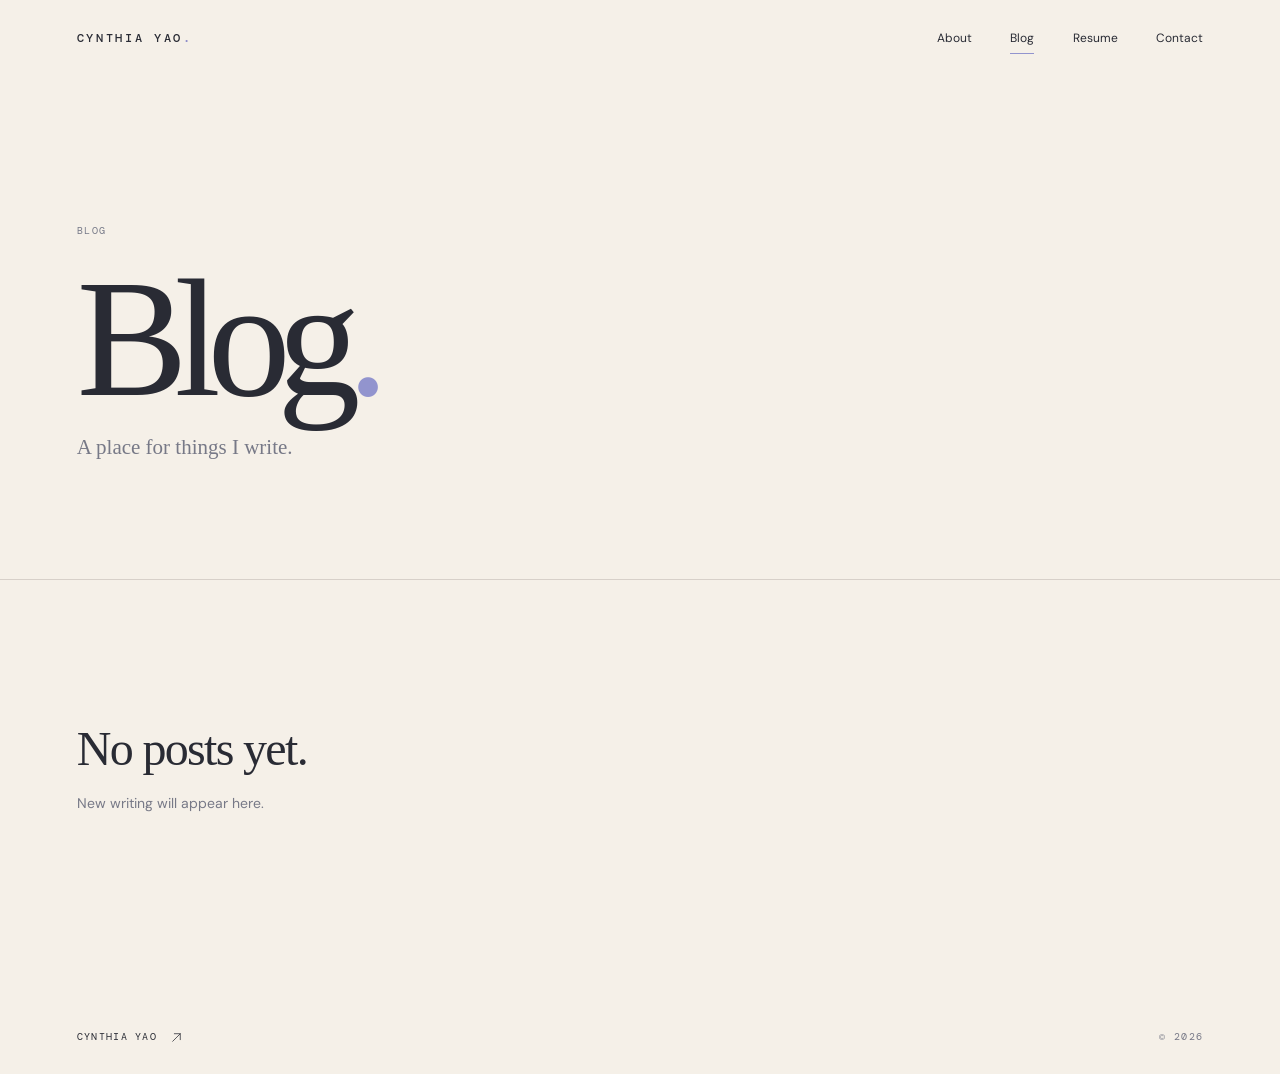
==== blog.html @ 7bd81b41 "Add files via upload" ====
<!doctype html><html lang="en"><head><meta charset="utf-8"><meta name="viewport" content="width=device-width,initial-scale=1"><meta name="theme-color" content="#f5f0e8"><meta name="description" content="Blog — Cynthia Yao"><title>Blog — Cynthia Yao</title><link rel="stylesheet" href="assets/styles.css"></head><body><div class="progress" aria-hidden="true"></div><header class="topbar"><a href="index.html#home" class="brand">CYNTHIA YAO<span class="brand-dot">.</span></a><button class="menu-toggle" aria-label="Toggle navigation" aria-expanded="false">Menu <span class="menu-glyph" aria-hidden="true">+</span></button><nav class="nav" aria-label="Main navigation"><a href="index.html#about">About</a><a href="blog.html" aria-current="page">Blog</a><a href="index.html#resume">Resume</a><a href="index.html#contact">Contact</a></nav></header><main class="blog-main">
<section class="blog-page-hero" aria-labelledby="blog-page-title">
  <span class="eyebrow reveal">BLOG</span>
  <h1 id="blog-page-title" class="reveal">Blog<span class="period">.</span></h1>
  <p class="blog-page-note reveal">A place for things I write.</p>
</section>
<section class="blog-index section" aria-label="Blog posts">
  <div class="blog-empty reveal">
    <p>No posts yet.</p>
    <span>New writing will appear here.</span>
  </div>
</section>
</main><footer><a href="index.html#home">CYNTHIA YAO <svg class="thin-arrow footer-arrow" viewBox="0 0 24 24" fill="none" aria-hidden="true"><path d="M5 19 19 5M8 5h11v11"/></svg></a><span>© <span id="year"></span></span></footer><script src="assets/script.js" defer></script></body></html>
---- assets/styles.css ----
@import url('https://fonts.googleapis.com/css2?family=DM+Sans:wght@400;500;600&family=DM+Mono:wght@400;500&family=Manrope:wght@400;500&display=swap');
:root{--gutter:clamp(24px,6vw,100px);--cream:#f5f0e8;--ink:#292b34;--muted:#777987;--purple:#9294ce;--line:#d7d0c9;--ease:cubic-bezier(.22,1,.36,1)}*{box-sizing:border-box}html{scroll-behavior:smooth;scroll-padding-top:80px}body{margin:0;background:var(--cream);color:var(--ink);font-family:'DM Sans',sans-serif;-webkit-font-smoothing:antialiased}a{color:inherit;text-decoration:none}button{font:inherit}.progress{position:fixed;z-index:30;top:0;left:0;height:2px;width:0;background:#8384d2;transition:width .1s linear}.topbar{position:absolute;top:0;left:0;right:0;z-index:10;display:flex;align-items:center;justify-content:space-between;padding:29px var(--gutter)}.brand{font:500 12px 'DM Mono',monospace;letter-spacing:.22em}.brand-dot{color:#8887c8}.nav{display:flex;gap:clamp(18px,3vw,46px)}.nav a{font-size:12px;position:relative}.nav a:after{content:'';position:absolute;bottom:-8px;left:0;width:0;height:1px;background:var(--purple);transition:width .35s}.nav a:hover:after{width:100%}.menu-toggle{display:none}.hero{position:relative;min-height:760px;height:min(850px,100svh);display:grid;grid-template-columns:47% 53%;overflow:hidden;border-bottom:1px solid var(--line)}.hero-copy{position:relative;z-index:2;padding:clamp(155px,18vh,220px) 0 80px var(--gutter)}.eyebrow,.micro-note,.visual-label,.art-index,.hero-edge,.scroll-cue{font:10px 'DM Mono',monospace;letter-spacing:.15em;color:#767988}.mini-line{display:inline-block;width:37px;border-top:1px solid #a9a7ad;margin:0 15px;vertical-align:middle}.hero h1,h2{font-family:Georgia,'Times New Roman',serif;font-weight:400;letter-spacing:-.067em}.hero h1{font-size:clamp(84px,10.5vw,165px);line-height:.86;margin:48px 0 35px}.hero h1 em,h2 em{font-weight:400}.period{color:var(--purple)}.hero-intro,.body-copy{max-width:390px;color:var(--muted);font-family:Georgia,serif;font-size:clamp(17px,1.7vw,21px);line-height:1.7}.hero-intro{max-width:340px}.scroll-cue{display:inline-flex;gap:25px;align-items:center;margin-top:90px}.scroll-cue span{font:26px Georgia;transition:transform .35s}.scroll-cue:hover span{transform:translateY(8px)}.hero-art{position:relative;isolation:isolate;overflow:hidden}.art-back{position:absolute;inset:0;background:radial-gradient(circle at 55% 43%,#d9d7ed 0%,#ece8e4 50%,#f5f0e8 83%)}.sculpture{position:absolute;left:-16%;top:5%;width:125%;height:102%;object-fit:cover;object-position:55% 42%;mix-blend-mode:multiply;opacity:.93;transform:translate3d(var(--mx,0px),var(--my,0px),0) scale(1.08);transition:transform 1.2s var(--ease);mask-image:linear-gradient(to right,transparent 0%,black 24%)}.orbit{position:absolute;inset:0;width:100%;height:100%;overflow:visible;fill:none;stroke:#898bd1;stroke-width:.75;opacity:.55;pointer-events:none}.orbit path{stroke-dasharray:900;stroke-dashoffset:900;animation:draw 3.5s .5s var(--ease) forwards}.art-index{position:absolute;right:50px;bottom:55px}.hero-edge{position:absolute;bottom:33px;left:var(--gutter)}@keyframes draw{to{stroke-dashoffset:0}}.section{position:relative;padding:140px var(--gutter);overflow:hidden}.section h2{font-size:clamp(58px,7.5vw,110px);line-height:1.03;margin:36px 0}.about{display:grid;grid-template-columns:1fr 44%;gap:8%;align-items:center;min-height:730px}.about .body-copy{max-width:450px}.about-visual{position:relative;height:470px;overflow:hidden}.about-visual img{width:100%;height:115%;object-fit:cover;object-position:center;transform:translateY(var(--scroll-offset,0px)) scale(1.04);filter:saturate(.72)}.visual-label{position:absolute;bottom:17px;right:20px;background:#f5f0e8df;padding:9px 12px}.section-rail{position:absolute;top:0;left:50%;height:100%;width:1px;background:linear-gradient(transparent,#c4b6bb55,transparent);transform:rotate(17deg);pointer-events:none}.blog{background:#eeebed;border-top:1px solid var(--line);border-bottom:1px solid var(--line);min-height:660px}.blog-top{display:flex;align-items:end;justify-content:space-between;gap:30px}.blog-top .body-copy{max-width:280px}.empty-posts{margin-top:85px;border-top:1px solid #bcb9c4;border-bottom:1px solid #bcb9c4;display:flex;align-items:center;justify-content:space-between;padding:40px 0}.empty-posts>span:first-child{font:11px 'DM Mono',monospace;letter-spacing:.16em}.big-arrow{font:65px Georgia;color:#8586bd;transition:transform .4s var(--ease)}.empty-posts:hover .big-arrow{transform:translate(12px,-12px)}.blog .micro-note{margin-top:22px}.resume{min-height:740px;display:grid;grid-template-columns:44% 1fr;gap:10%;align-items:center}.resume-art{height:530px;overflow:hidden;border-radius:45% 45% 0 0 / 26% 26% 0 0;opacity:.8}.resume-art img{width:100%;height:100%;object-fit:cover;filter:saturate(.65)}.resume-items{margin-top:52px;max-width:460px}.resume-items div{display:flex;justify-content:space-between;border-top:1px solid var(--line);padding:21px 0;font:11px 'DM Mono',monospace;letter-spacing:.15em}.resume-items div:last-child{border-bottom:1px solid var(--line)}.resume-items span{color:#8a8ac2}.resume .micro-note{display:block;margin-top:22px}.contact{background:#e9e5e5;min-height:630px}.contact-layout{display:grid;grid-template-columns:1.2fr .8fr;gap:10%;align-items:center}.contact h2{font-size:clamp(80px,10vw,145px)}.contact-details{padding-top:30px}.contact-details div{border-bottom:1px solid #cfc7c9;padding:20px 0}.contact-details div>span{font:10px 'DM Mono',monospace;letter-spacing:.15em;color:#8c88a0}.contact-details p{font-family:Georgia,serif;font-size:20px;color:#777987}.closing-orbit{position:absolute;width:420px;height:420px;border:1px solid #a6a3d5;border-radius:50%;bottom:-320px;left:12%;transform:rotateX(65deg)}footer{padding:30px var(--gutter);display:flex;justify-content:space-between;gap:20px;font:10px 'DM Mono',monospace;letter-spacing:.13em}footer span{color:var(--muted)}.reveal{opacity:0;transform:translateY(38px);transition:opacity .95s var(--ease),transform .95s var(--ease)}.reveal.visible{opacity:1;transform:translateY(0)}.hero-copy .reveal:nth-child(2){transition-delay:.12s}.hero-copy .reveal:nth-child(3){transition-delay:.22s}.hero-copy .reveal:nth-child(4){transition-delay:.35s}@media(max-width:850px){.hero{min-height:730px;height:auto;grid-template-columns:1fr}.hero-copy{padding:160px 30px 120px}.hero h1{font-size:clamp(85px,17vw,140px)}.hero-art{position:absolute;inset:10% 0 0 32%;opacity:.46;z-index:0}.hero-copy{z-index:1}.hero-edge{left:30px}.about,.resume,.contact-layout{grid-template-columns:1fr;gap:60px}.about{min-height:auto}.about-visual{height:360px}.resume-art{height:380px;max-width:450px}.section{padding:105px 30px}.blog-top{display:block}.contact{min-height:auto}.contact h2{font-size:clamp(70px,12vw,115px)}}@media(max-width:560px){.topbar{padding:25px 22px}.menu-toggle{display:block;border:0;background:transparent;font:11px 'DM Mono',monospace;letter-spacing:.08em}.menu-toggle span{margin-left:8px}.nav{position:absolute;top:65px;left:15px;right:15px;background:#f5f0e8f5;border:1px solid var(--line);padding:23px;display:none;flex-direction:column;gap:23px}.nav.open{display:flex}.hero{min-height:730px}.hero-copy{padding:175px 24px 105px}.hero h1{font-size:clamp(84px,19vw,125px)}.hero-art{inset:4% -36% 15% 20%;opacity:.43}.hero-intro{max-width:250px}.hero-edge{left:24px;font-size:8px}.scroll-cue{margin-top:70px}.section{padding:95px 24px}.section h2{font-size:clamp(55px,12vw,75px)}.about-visual{height:310px}.blog{min-height:550px}.blog-top .body-copy{max-width:340px}.empty-posts{margin-top:65px}.resume-art{height:310px}.contact h2{font-size:75px}.contact-details{padding-top:0}footer{padding:25px 24px;flex-direction:column}}@media(prefers-reduced-motion:reduce){html{scroll-behavior:auto}*,*:before,*:after{animation:none!important;transition:none!important}.reveal{opacity:1;transform:none}.orbit path{stroke-dashoffset:0}}


/* Unified layout, accessible navigation and quiet interactions. */
.topbar{padding-inline:var(--gutter);min-height:76px}
.hero-copy{padding-left:var(--gutter)}
.hero-edge{display:none}
.thin-arrow{width:17px;height:17px;stroke:currentColor;stroke-width:1.4;stroke-linecap:round;stroke-linejoin:round;flex:none;transition:transform .35s var(--ease)}
.scroll-cue{gap:12px;align-items:center}.scroll-cue:hover .thin-arrow{transform:translateY(6px)}
.link-arrow{width:26px;height:26px;color:var(--purple)}
.footer-arrow{width:13px;height:13px;vertical-align:middle;margin-left:6px}
.menu-glyph{font-size:16px}
:focus-visible{outline:2px solid #7474bb;outline-offset:5px}
/* Exactly three equal-width repeating units, stretching edge-to-edge. */
.motion-ticker{width:100%;background:#ebe7f3;border-block:1px solid var(--line);padding:0 var(--gutter);min-height:70px;display:flex;align-items:center}
.ticker-track{display:grid;grid-template-columns:repeat(3,minmax(0,1fr));width:100%;gap:0;align-items:center}
.ticker-repeat{min-width:0;display:flex;justify-content:space-between;align-items:center;gap:clamp(3px,.65vw,12px);padding:0 clamp(6px,1.1vw,18px);font:500 clamp(8px,.77vw,12px) 'DM Mono',monospace;letter-spacing:.04em;white-space:nowrap;color:#606080}
.ticker-repeat:first-child{padding-left:0}.ticker-repeat:last-child{padding-right:0}
.ticker-star{font-family:'Apple Color Emoji','Segoe UI Emoji','Noto Color Emoji',sans-serif;font-size:clamp(12px,1.15vw,17px);line-height:1;flex:none;animation:none!important;transform:none!important}
/* Three units fill the available desktop width; smaller viewports use a clean stacked layout. */
@media(max-width:1000px){.ticker-repeat{font-size:clamp(7px,.9vw,10px);letter-spacing:0;padding-inline:5px}}
@media(max-width:680px){.motion-ticker{padding:14px var(--gutter)}.ticker-track{grid-template-columns:1fr;gap:8px}.ticker-repeat{width:100%;justify-content:space-between;font-size:10px;letter-spacing:.08em;padding:0!important}.ticker-star{font-size:15px}}
/* Breathing exercise: 4 seconds inhale, 4 seconds exhale. */
.about-visual{position:relative}
.breath-widget{position:absolute;right:18px;bottom:18px;z-index:3;display:flex;flex-direction:column;align-items:center;gap:10px;padding:17px 21px;background:#f7f3edee;backdrop-filter:blur(12px);border:1px solid #e4dfec;color:#686583}
.breath-label{font:9px 'DM Mono',monospace;letter-spacing:.12em;white-space:nowrap}
.breath-button{position:relative;width:84px;height:84px;border:0;background:transparent;cursor:pointer;color:#5f608e;display:grid;place-items:center;touch-action:manipulation}
.breath-ring{position:absolute;inset:13px;border:1.5px solid #8e8acb;border-radius:50%;background:#aaa8df1a;transform:scale(.8)}
.breath-ring.breathing{animation:breathe 8s ease-in-out infinite}
.breath-core{position:relative;z-index:1;font:12px 'DM Mono',monospace}
.breath-status{font:10px 'DM Mono',monospace;color:#77788c;min-height:1.3em}
@keyframes breathe{0%{transform:scale(.8)}50%{transform:scale(1.25)}100%{transform:scale(.8)}}
@media(max-width:560px){:root{--gutter:24px}.topbar{padding:20px var(--gutter)}.hero-copy{padding-left:var(--gutter)}.breath-widget{right:10px;bottom:10px;padding:12px}.breath-button{width:68px;height:68px}}
@media(prefers-reduced-motion:reduce){.breath-ring.breathing{animation:none;transform:scale(1)}.thin-arrow{transition:none}}

/* Blog highlights and dedicated index */
.blog{min-height:auto}.blog-top{align-items:end}.text-link,.see-more,.back-link{display:inline-flex;align-items:center;gap:12px;font:500 12px 'DM Mono',monospace;letter-spacing:.07em;border-bottom:1px solid #7779aa;padding-bottom:12px;white-space:nowrap}.text-link:hover .thin-arrow,.see-more:hover .thin-arrow{transform:translate(4px,-4px)}.post-grid{display:grid;grid-template-columns:repeat(3,minmax(0,1fr));gap:clamp(14px,2vw,32px);margin-top:65px}.post-card{min-width:0;min-height:255px;padding:24px 0;border-top:1px solid #aaa7b7;display:flex;flex-direction:column;transition:border-color .25s}.post-card:hover{border-color:#7576bb}.post-number{font:10px 'DM Mono',monospace;letter-spacing:.1em;color:#77788c}.post-placeholder{font:400 clamp(25px,2.7vw,39px)/1.15 Georgia,serif;letter-spacing:-.04em;margin-top:40px}.post-card p{color:var(--muted);font:15px Georgia,serif;line-height:1.5;margin-top:auto}.see-more{margin-top:26px}.blog-page-hero{position:relative;min-height:510px;padding:180px var(--gutter) 110px;overflow:hidden;border-bottom:1px solid var(--line)}.blog-page-hero h1{font:400 clamp(95px,16vw,220px)/.9 Georgia,serif;letter-spacing:-.08em;margin:35px 0 25px}.blog-page-note{font:18px Georgia,serif;color:var(--muted)}.blog-page-accent{position:absolute;width:min(43vw,550px);height:min(43vw,550px);border:1px solid #a7a0d6;border-radius:46% 54% 64% 36% / 55% 36% 64% 45%;right:-9%;top:13%;transform:rotate(-25deg);opacity:.45;pointer-events:none}.nav [aria-current="page"]:after{width:100%}.blog-index{min-height:550px}.blog-index-heading{display:flex;justify-content:space-between;gap:20px}.post-grid--index{margin-top:60px}.blog-help{font:13px 'DM Sans',sans-serif;color:var(--muted);margin-top:30px}.back-link{margin-top:65px}.back-link:hover .thin-arrow{transform:translateX(-4px)}@media(max-width:760px){.post-grid{grid-template-columns:1fr;gap:10px;margin-top:35px}.post-card{min-height:170px}.post-placeholder{margin-top:24px}.blog-top{align-items:start;gap:15px}.text-link{margin-top:45px}.blog-page-hero{padding-top:150px;min-height:390px}.blog-page-accent{opacity:.25}.blog-index-heading{flex-wrap:wrap}}@media(max-width:450px){.blog-top{display:flex;flex-direction:column}.text-link{margin-top:0}.blog-page-hero h1{font-size:100px}}

/* Blog refinement: one CTA on home, quiet dedicated reading page. */
.blog-top .text-link{display:none}
.blog-page-hero{min-height:0;padding:clamp(145px,17vw,220px) var(--gutter) clamp(75px,9vw,130px);border-bottom:1px solid var(--line)}
.blog-page-hero h1{font-size:clamp(86px,13vw,176px);margin:26px 0 18px}
.blog-page-note{margin:0;max-width:420px;font-size:clamp(17px,1.8vw,21px);line-height:1.5}
.blog-index{min-height:420px;padding-top:75px;padding-bottom:120px}
.blog-index-heading{border-bottom:1px solid var(--line);padding-bottom:24px}
.blog-empty{padding:65px 0 0;max-width:540px}
.blog-empty p{font:400 clamp(32px,4vw,48px)/1.2 Georgia,serif;letter-spacing:-.035em;margin:0 0 14px}
.blog-empty span{font-size:14px;color:var(--muted)}
@media(max-width:560px){.blog-page-hero{padding-top:150px;padding-bottom:70px}.blog-page-hero h1{font-size:clamp(80px,18vw,110px)}.blog-index{padding-top:55px;padding-bottom:95px}}
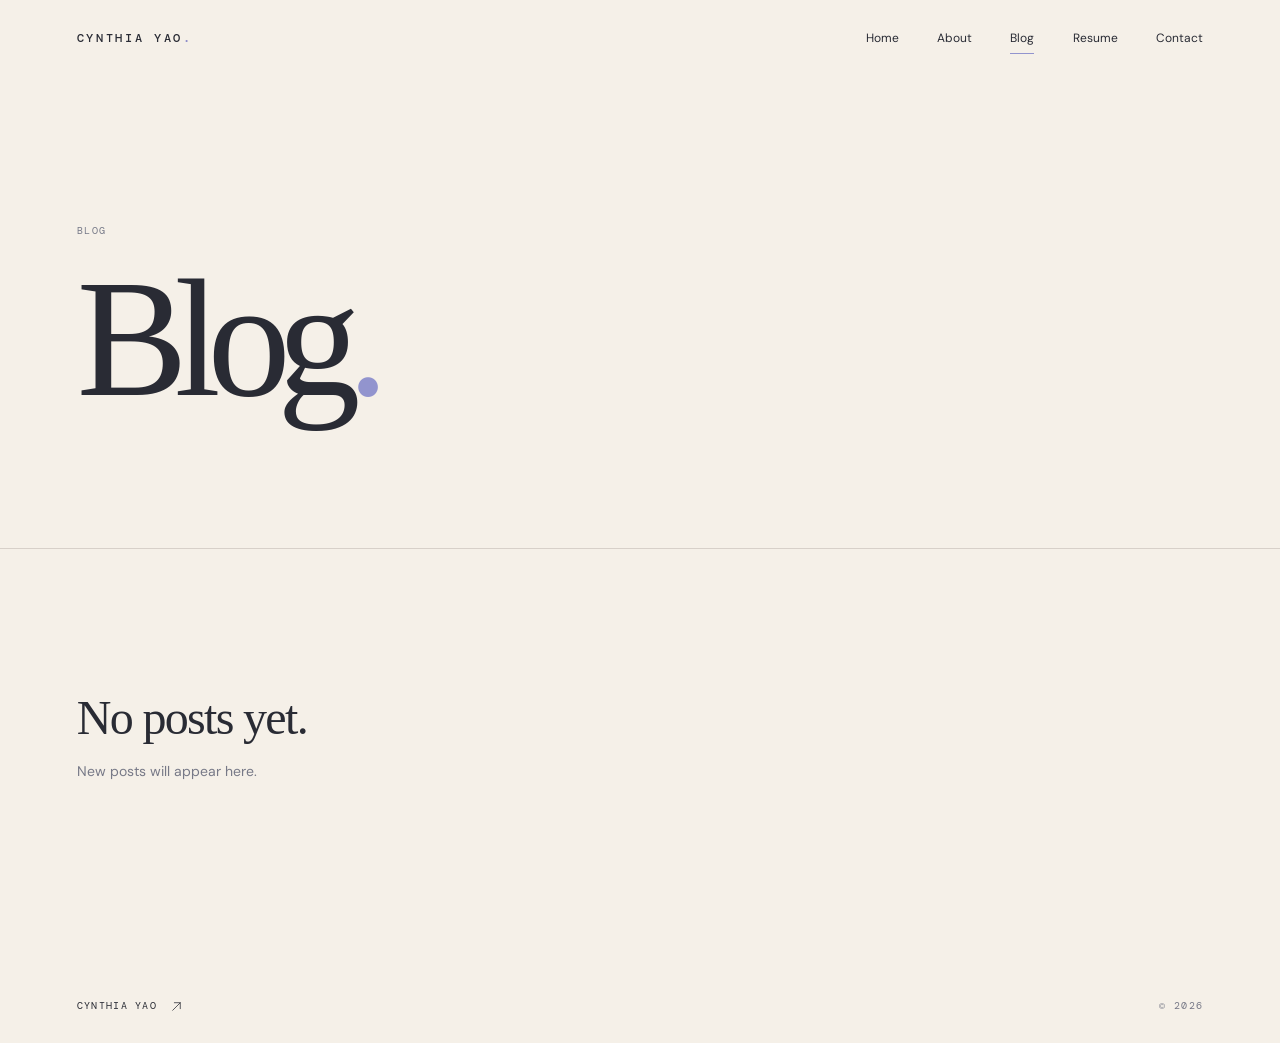
==== commit d6d70d5f: "Add files via upload" ====
--- a/blog.html
+++ b/blog.html
@@ -1,13 +1,13 @@
-<!doctype html><html lang="en"><head><meta charset="utf-8"><meta name="viewport" content="width=device-width,initial-scale=1"><meta name="theme-color" content="#f5f0e8"><meta name="description" content="Blog — Cynthia Yao"><title>Blog — Cynthia Yao</title><link rel="stylesheet" href="assets/styles.css"></head><body><div class="progress" aria-hidden="true"></div><header class="topbar"><a href="index.html#home" class="brand">CYNTHIA YAO<span class="brand-dot">.</span></a><button class="menu-toggle" aria-label="Toggle navigation" aria-expanded="false">Menu <span class="menu-glyph" aria-hidden="true">+</span></button><nav class="nav" aria-label="Main navigation"><a href="index.html#about">About</a><a href="blog.html" aria-current="page">Blog</a><a href="index.html#resume">Resume</a><a href="index.html#contact">Contact</a></nav></header><main class="blog-main">
+<!doctype html><html lang="en"><head><meta charset="utf-8"><meta name="viewport" content="width=device-width,initial-scale=1"><meta name="theme-color" content="#f5f0e8"><meta name="description" content="Blog — Cynthia Yao"><title>Blog — Cynthia Yao</title><link rel="stylesheet" href="assets/styles.css"></head><body><div class="progress" aria-hidden="true"></div><header class="topbar"><a href="index.html#home" class="brand">CYNTHIA YAO<span class="brand-dot">.</span></a><button class="menu-toggle" aria-label="Toggle navigation" aria-expanded="false">Menu <span class="menu-glyph" aria-hidden="true">+</span></button><nav class="nav" aria-label="Main navigation"><a href="index.html#home">Home</a><a href="index.html#about">About</a><a href="blog.html" aria-current="page">Blog</a><a href="index.html#resume">Resume</a><a href="index.html#contact">Contact</a></nav></header><main class="blog-main">
 <section class="blog-page-hero" aria-labelledby="blog-page-title">
   <span class="eyebrow reveal">BLOG</span>
   <h1 id="blog-page-title" class="reveal">Blog<span class="period">.</span></h1>
-  <p class="blog-page-note reveal">A place for things I write.</p>
+  <p class="blog-page-note reveal"></p>
 </section>
 <section class="blog-index section" aria-label="Blog posts">
   <div class="blog-empty reveal">
     <p>No posts yet.</p>
-    <span>New writing will appear here.</span>
+    <span>New posts will appear here.</span>
   </div>
 </section>
 </main><footer><a href="index.html#home">CYNTHIA YAO <svg class="thin-arrow footer-arrow" viewBox="0 0 24 24" fill="none" aria-hidden="true"><path d="M5 19 19 5M8 5h11v11"/></svg></a><span>© <span id="year"></span></span></footer><script src="assets/script.js" defer></script></body></html>
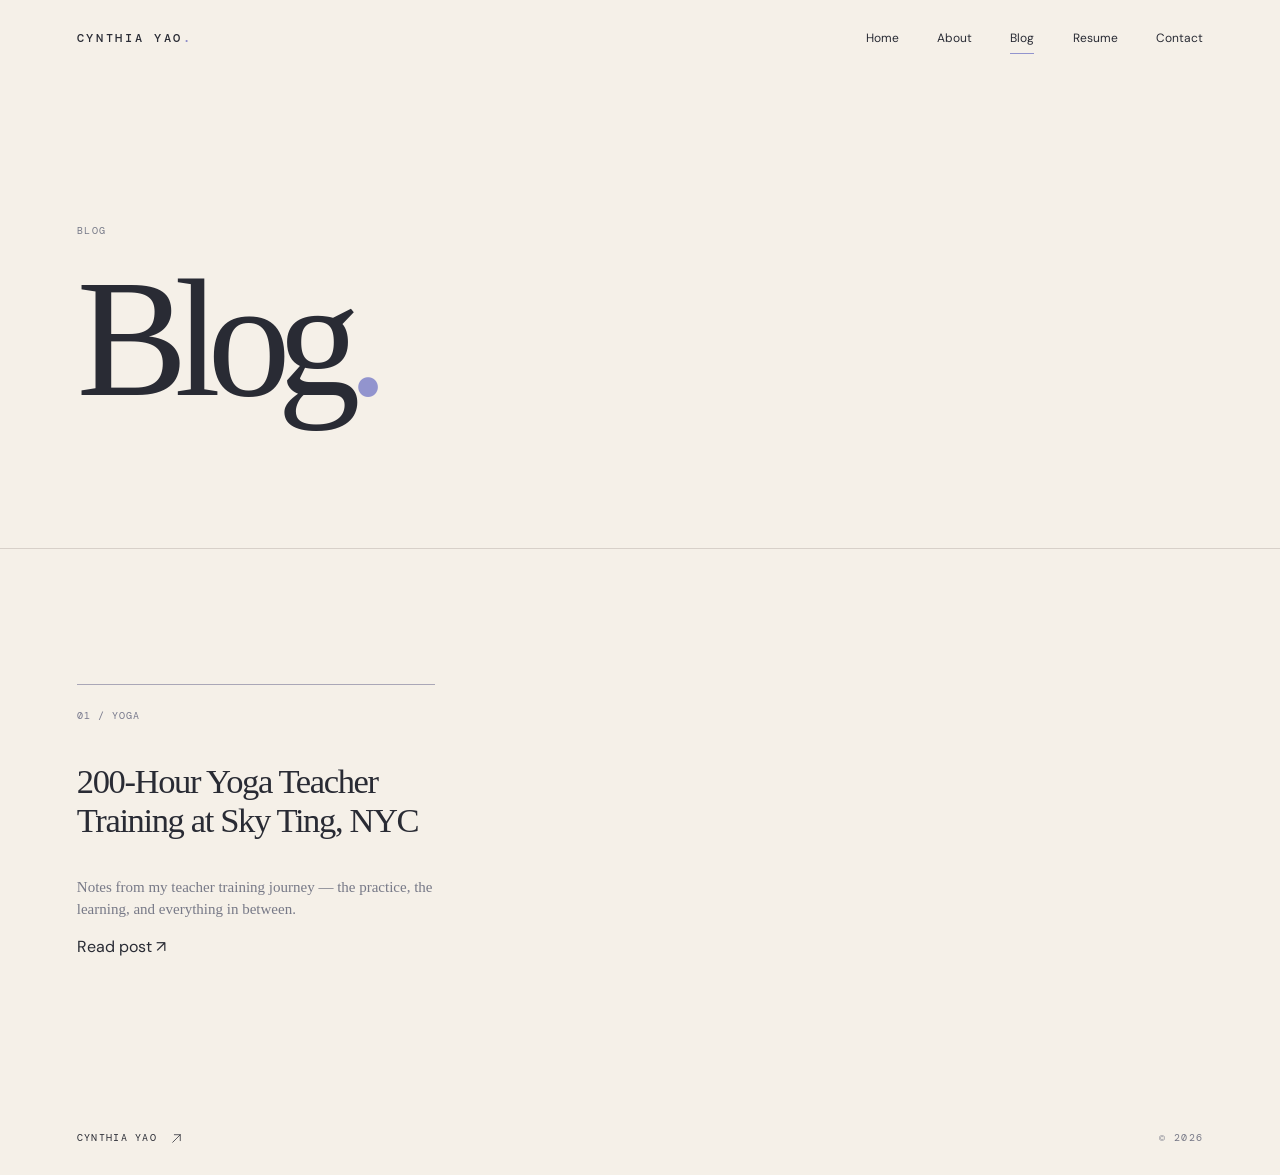
==== commit 019ecda5: "Add files via upload" ====
--- a/blog.html
+++ b/blog.html
@@ -5,9 +5,6 @@
   <p class="blog-page-note reveal"></p>
 </section>
 <section class="blog-index section" aria-label="Blog posts">
-  <div class="blog-empty reveal">
-    <p>No posts yet.</p>
-    <span>New posts will appear here.</span>
-  </div>
+  <div class="post-grid post-grid--index reveal"><article class="post-card"><span class="post-number">01 / YOGA</span><a class="post-title-link" href="sky-ting-200-hour-ytt.html"><h3 class="post-placeholder">200-Hour Yoga Teacher Training at Sky Ting, NYC</h3></a><p>Notes from my teacher training journey — the practice, the learning, and everything in between.</p><a class="post-read-link" href="sky-ting-200-hour-ytt.html">Read post ↗</a></article></div>
 </section>
 </main><footer><a href="index.html#home">CYNTHIA YAO <svg class="thin-arrow footer-arrow" viewBox="0 0 24 24" fill="none" aria-hidden="true"><path d="M5 19 19 5M8 5h11v11"/></svg></a><span>© <span id="year"></span></span></footer><script src="assets/script.js" defer></script></body></html>
--- a/assets/styles.css
+++ b/assets/styles.css
@@ -48,3 +48,32 @@
 .blog-empty p{font:400 clamp(32px,4vw,48px)/1.2 Georgia,serif;letter-spacing:-.035em;margin:0 0 14px}
 .blog-empty span{font-size:14px;color:var(--muted)}
 @media(max-width:560px){.blog-page-hero{padding-top:150px;padding-bottom:70px}.blog-page-hero h1{font-size:clamp(80px,18vw,110px)}.blog-index{padding-top:55px;padding-bottom:95px}}
+
+
+
+/* Plump hand-drawn goose with independent alternating feet. */
+.site-goose{position:fixed;bottom:8px;left:0;z-index:22;width:116px;height:100px;padding:0;border:0;background:transparent;cursor:pointer;opacity:0;pointer-events:none;touch-action:manipulation;transform:translate3d(-160px,0,0)}
+.site-goose.is-visible{opacity:1;pointer-events:auto}
+.site-goose.is-running{pointer-events:none}
+.site-goose svg{width:100%;height:100%;display:block;overflow:visible}
+.site-goose .goose-body-shape{fill:#fffefa;stroke:#39352f;stroke-width:2.6}
+.site-goose .goose-feathers{fill:#fffefa;stroke:#39352f;stroke-width:2.4}
+.site-goose .goose-wing{fill:#f7f5ee;stroke:#39352f;stroke-width:1.9}
+.site-goose .goose-bill{fill:#e8a05b;stroke:#bd7839;stroke-width:1.7}
+.site-goose .goose-leg{stroke:#d18b43;stroke-width:4;transform-box:fill-box;transform-origin:top center;animation:goose-step .42s ease-in-out infinite alternate}
+.site-goose .goose-leg-back{animation-direction:alternate-reverse}
+.site-goose .goose-bob{animation:goose-bob .42s ease-in-out infinite alternate}
+.site-goose.is-running .goose-leg,.site-goose.is-running .goose-bob{animation-duration:.16s}
+.site-goose:focus-visible{outline:2px solid #7779b6;outline-offset:3px;border-radius:12px}
+@keyframes goose-step{from{transform:rotate(-22deg)}to{transform:rotate(22deg)}}
+@keyframes goose-bob{from{transform:translateY(0)}to{transform:translateY(-2px)}}
+@media(max-width:600px){.site-goose{bottom:4px;width:96px;height:83px}}
+@media(prefers-reduced-motion:reduce){.site-goose,.site-goose.is-visible{opacity:0;pointer-events:none}.site-goose .goose-leg,.site-goose .goose-bob{animation:none}}
+
+.site-goose .goose-tail{fill:#fffefa;stroke:#39352f;stroke-width:2.4}
+
+/* Reference-inspired slender-neck goose, tiny bill and little outlined wing. */
+.site-goose .goose-body-shape{fill:#fffefa;stroke:#38332e;stroke-width:2.15}
+.site-goose .goose-wing{fill:none;stroke:#38332e;stroke-width:1.8}
+.site-goose .goose-tail{fill:#fffefa;stroke:#38332e;stroke-width:2}
+.site-goose .goose-leg{stroke:#cc873d;stroke-width:3}
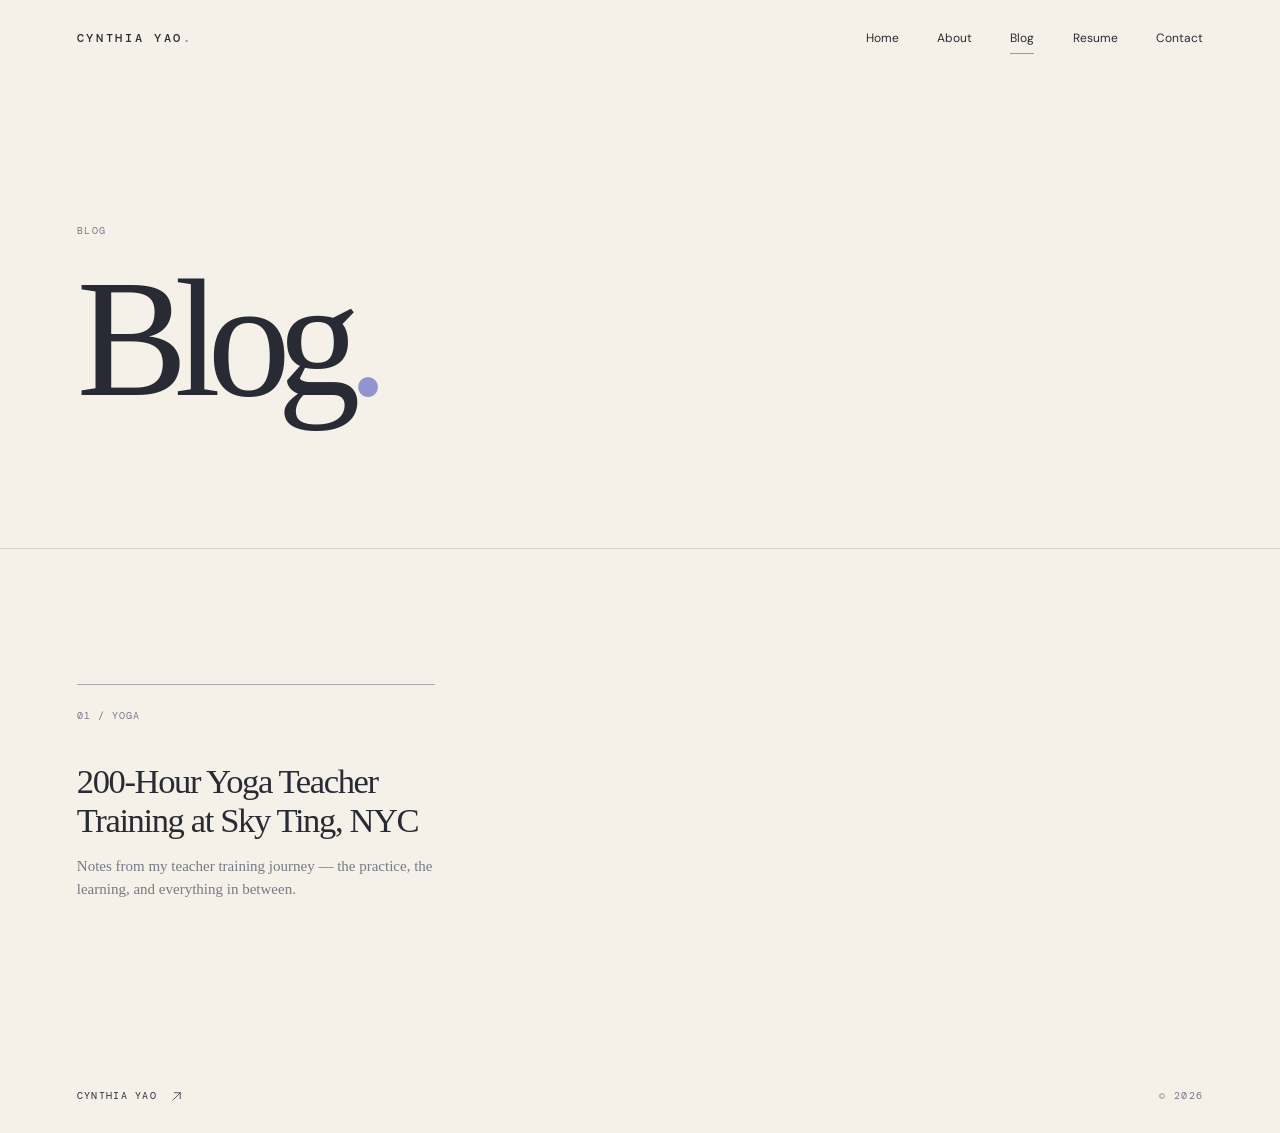
==== commit ff186c67: "Add files via upload" ====
--- a/blog.html
+++ b/blog.html
@@ -5,6 +5,6 @@
   <p class="blog-page-note reveal"></p>
 </section>
 <section class="blog-index section" aria-label="Blog posts">
-  <div class="post-grid post-grid--index reveal"><article class="post-card"><span class="post-number">01 / YOGA</span><a class="post-title-link" href="sky-ting-200-hour-ytt.html"><h3 class="post-placeholder">200-Hour Yoga Teacher Training at Sky Ting, NYC</h3></a><p>Notes from my teacher training journey — the practice, the learning, and everything in between.</p><a class="post-read-link" href="sky-ting-200-hour-ytt.html">Read post ↗</a></article></div>
+  <div class="post-grid post-grid--index reveal"><article class="post-card"><span class="post-number">01 / YOGA</span><a class="post-title-link" href="sky-ting-200-hour-ytt.html"><h3 class="post-placeholder">200-Hour Yoga Teacher Training at Sky Ting, NYC</h3></a><p>Notes from my teacher training journey — the practice, the learning, and everything in between.</p></article></div>
 </section>
 </main><footer><a href="index.html#home">CYNTHIA YAO <svg class="thin-arrow footer-arrow" viewBox="0 0 24 24" fill="none" aria-hidden="true"><path d="M5 19 19 5M8 5h11v11"/></svg></a><span>© <span id="year"></span></span></footer><script src="assets/script.js" defer></script></body></html>
--- a/assets/styles.css
+++ b/assets/styles.css
@@ -77,3 +77,29 @@
 .site-goose .goose-wing{fill:none;stroke:#38332e;stroke-width:1.8}
 .site-goose .goose-tail{fill:#fffefa;stroke:#38332e;stroke-width:2}
 .site-goose .goose-leg{stroke:#cc873d;stroke-width:3}
+
+/* Individual blog post */
+.post-title-link{display:block}.post-title-link:hover .post-placeholder{color:#7779aa}.post-card .post-placeholder{margin-bottom:14px}.post-card p{margin-top:0}.post-read-link{font:11px 'DM Mono',monospace;letter-spacing:.05em;margin-top:auto;padding-top:22px;align-self:flex-start;border-bottom:1px solid #aaa7b7;padding-bottom:5px}.article-main{padding-top:76px}.article-hero{padding:100px var(--gutter) 95px;border-bottom:1px solid var(--line);max-width:1200px;margin:auto}.article-breadcrumb{display:block;font:11px 'DM Mono',monospace;color:var(--muted);margin-bottom:75px}.article-hero h1{font:400 clamp(54px,7.5vw,112px)/1.03 Georgia,serif;letter-spacing:-.065em;max-width:1050px;margin:28px 0 32px}.article-hero h1 em{font-weight:400}.article-deck{font:clamp(19px,2.1vw,26px)/1.55 Georgia,serif;color:var(--muted);max-width:660px}.article-meta{margin-top:55px;font:10px 'DM Mono',monospace;letter-spacing:.13em;color:var(--muted);display:flex;gap:15px}.article-body{max-width:750px;margin:0 auto;padding:90px 24px 130px;font:19px/1.85 Georgia,serif}.article-lead{font-size:clamp(22px,2.5vw,28px);line-height:1.65}.article-body h2{font-size:clamp(34px,4vw,51px);line-height:1.15;margin:75px 0 20px}.draft-prompt{color:#8a8892;font-style:italic}.article-photo-slot{border:1px solid var(--line);background:#eeebed;min-height:260px;display:grid;place-items:center;text-align:center;padding:30px;margin:70px 0;font:10px 'DM Mono',monospace;letter-spacing:.15em;color:var(--muted)}.article-outro{font-style:italic;color:var(--muted)}.article-body .back-link{margin-top:65px}@media(max-width:560px){.article-hero{padding:65px 24px 75px}.article-breadcrumb{margin-bottom:60px}.article-hero h1{font-size:clamp(50px,12vw,76px)}.article-body{padding-top:65px;font-size:18px}}
+
+
+/* Clean editorial journal page */
+.article-main{padding-top:0}
+.journal{width:100%;overflow-wrap:break-word}
+.journal-header{padding:clamp(145px,17vw,205px) var(--gutter) 72px;border-bottom:1px solid var(--line);max-width:1200px;margin:0 auto}
+.journal-back{display:inline-block;margin-bottom:clamp(55px,8vw,100px);font:11px 'DM Mono',monospace;color:var(--muted)}
+.journal-kicker{font:10px 'DM Mono',monospace;letter-spacing:.17em;color:#777987}
+.journal-kicker span{padding:0 12px;color:var(--purple)}
+.journal-header h1{font:400 clamp(43px,6.1vw,86px)/1.13 Georgia,serif;letter-spacing:-.055em;margin:30px 0 27px;max-width:100%}
+.journal-header h1 em{font-weight:400}
+.journal-subtitle{font:clamp(17px,1.9vw,23px)/1.6 Georgia,serif;color:var(--muted);max-width:590px;margin:0}
+.journal-byline{display:flex;flex-wrap:wrap;gap:15px 32px;border-top:1px solid var(--line);margin-top:65px;padding-top:19px;font:10px 'DM Mono',monospace;letter-spacing:.12em;color:var(--muted)}
+.journal-content{max-width:690px;padding:90px 24px 140px;margin:auto;font:19px/1.85 Georgia,serif}
+.journal-content p{margin:0 0 26px}
+.journal-intro{font-size:clamp(23px,2.6vw,30px);line-height:1.55}
+.journal-divider{display:flex;align-items:center;gap:20px;color:var(--purple);margin:65px 0 50px;font-size:17px}
+.journal-divider:before,.journal-divider:after{content:"";height:1px;flex:1;background:var(--line)}
+.journal-content h2{font-size:clamp(37px,4vw,52px);line-height:1.2;letter-spacing:-.05em;margin:0 0 20px}
+.journal-muted{color:var(--muted)}
+.journal-end-link{display:inline-block;font:11px 'DM Mono',monospace;border-bottom:1px solid var(--line);padding-bottom:9px;margin-top:55px}
+@media(max-width:760px){.journal-desktop-break{display:none}.journal-header{padding:145px 30px 60px}.journal-header h1{font-size:clamp(43px,8.2vw,66px);line-height:1.15;letter-spacing:-.045em}.journal-back{margin-bottom:65px}.journal-content{padding:65px 30px 100px}}
+@media(max-width:560px){.journal-header{padding:125px 24px 50px}.journal-header h1{font-size:clamp(40px,10.4vw,56px);line-height:1.16}.journal-back{margin-bottom:55px}.journal-byline{margin-top:42px}.journal-content{padding:60px 24px 100px;font-size:18px}}
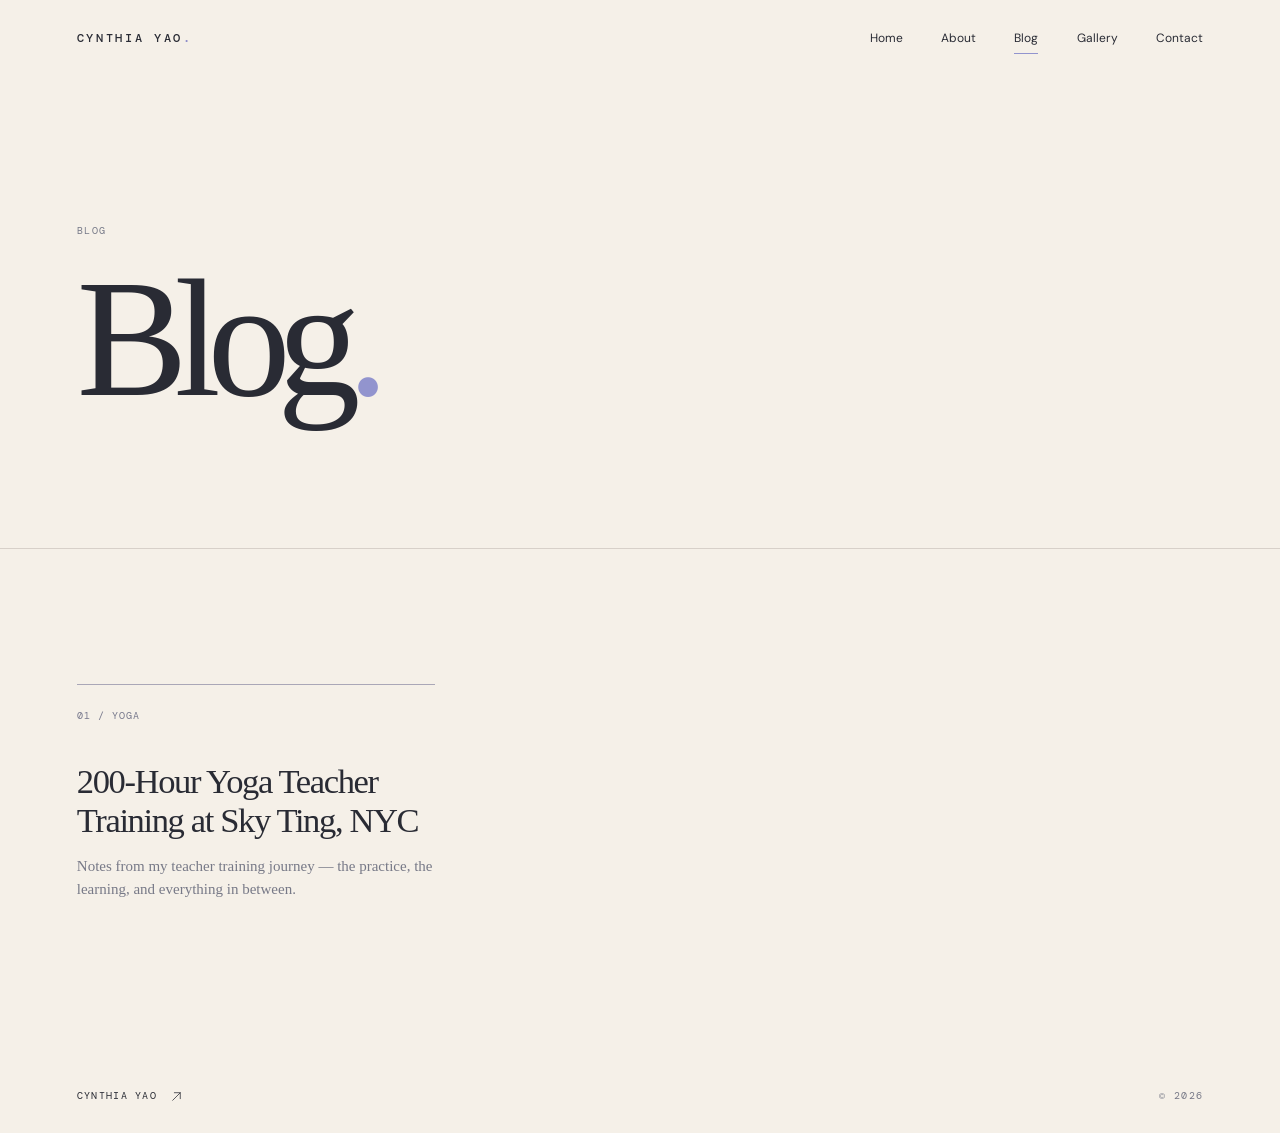
==== commit 25d6f718: "Add files via upload" ====
--- a/blog.html
+++ b/blog.html
@@ -1,4 +1,4 @@
-<!doctype html><html lang="en"><head><meta charset="utf-8"><meta name="viewport" content="width=device-width,initial-scale=1"><meta name="theme-color" content="#f5f0e8"><meta name="description" content="Blog — Cynthia Yao"><title>Blog — Cynthia Yao</title><link rel="stylesheet" href="assets/styles.css"></head><body><div class="progress" aria-hidden="true"></div><header class="topbar"><a href="index.html#home" class="brand">CYNTHIA YAO<span class="brand-dot">.</span></a><button class="menu-toggle" aria-label="Toggle navigation" aria-expanded="false">Menu <span class="menu-glyph" aria-hidden="true">+</span></button><nav class="nav" aria-label="Main navigation"><a href="index.html#home">Home</a><a href="index.html#about">About</a><a href="blog.html" aria-current="page">Blog</a><a href="index.html#resume">Resume</a><a href="index.html#contact">Contact</a></nav></header><main class="blog-main">
+<!doctype html><html lang="en"><head><meta charset="utf-8"><meta name="viewport" content="width=device-width,initial-scale=1"><meta name="theme-color" content="#f5f0e8"><meta name="description" content="Blog — Cynthia Yao"><title>Blog — Cynthia Yao</title><link rel="stylesheet" href="assets/styles.css"></head><body><div class="progress" aria-hidden="true"></div><header class="topbar"><a href="index.html#home" class="brand">CYNTHIA YAO<span class="brand-dot">.</span></a><button class="menu-toggle" aria-label="Toggle navigation" aria-expanded="false">Menu <span class="menu-glyph" aria-hidden="true">+</span></button><nav class="nav" aria-label="Main navigation"><a href="index.html#home">Home</a><a href="index.html#about">About</a><a href="blog.html" aria-current="page">Blog</a><a href="index.html#gallery">Gallery</a><a href="index.html#contact">Contact</a></nav></header><main class="blog-main">
 <section class="blog-page-hero" aria-labelledby="blog-page-title">
   <span class="eyebrow reveal">BLOG</span>
   <h1 id="blog-page-title" class="reveal">Blog<span class="period">.</span></h1>
